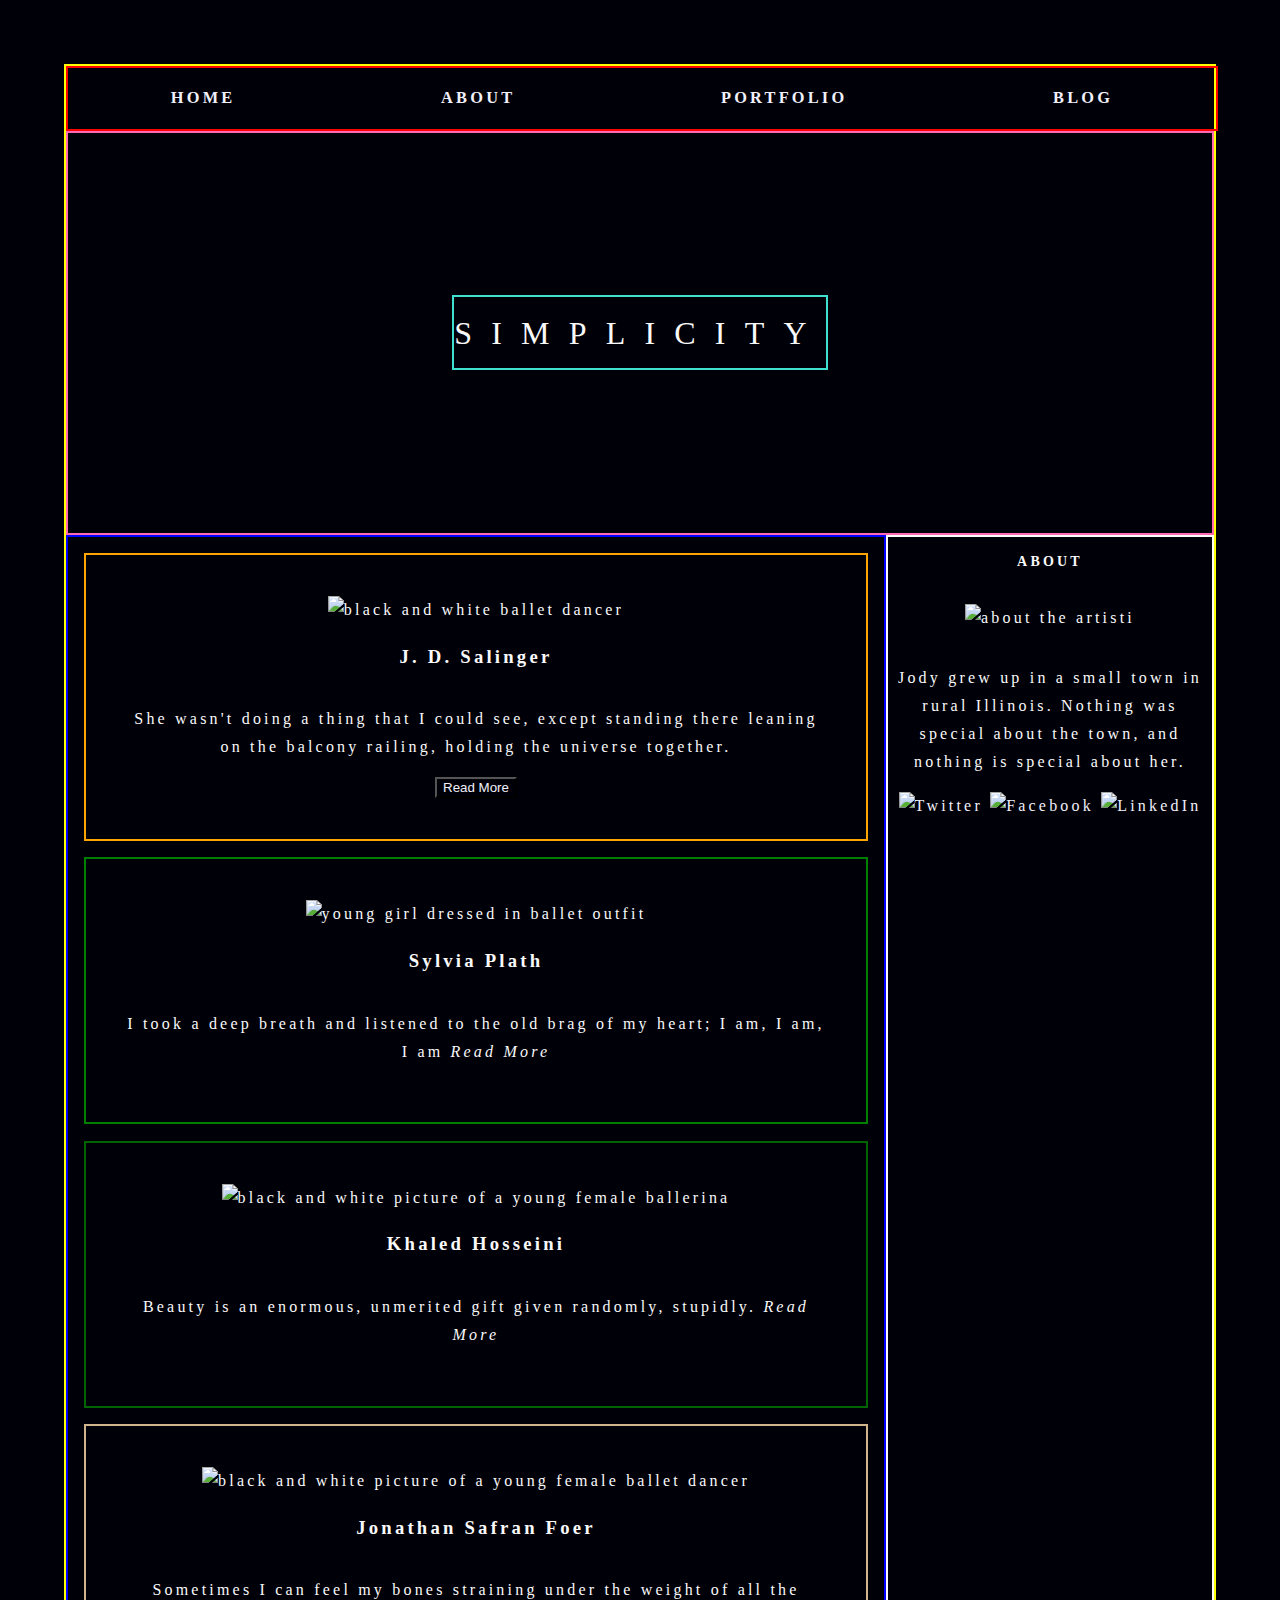
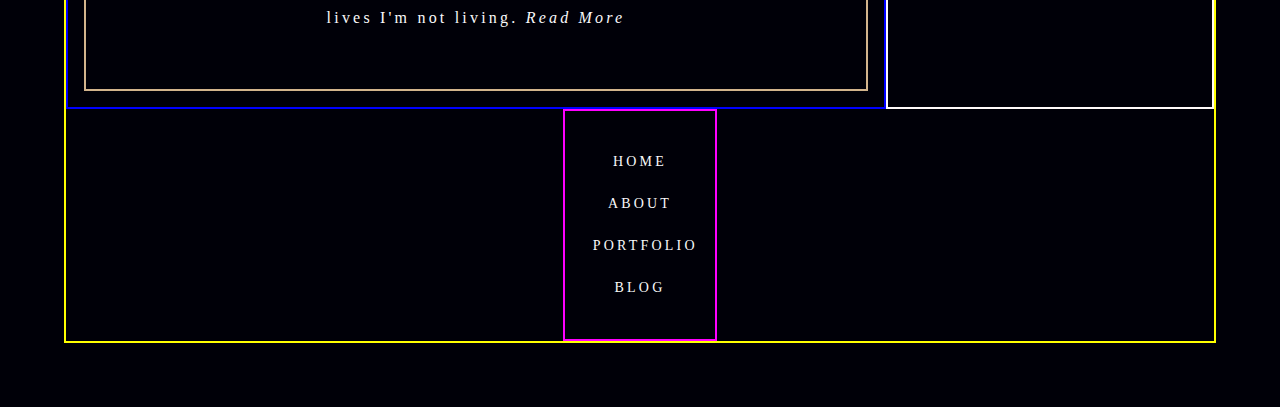
==== views/index.html @ 7d14f130 "Redid Everything!" ====
<!doctype html>
<html>
<head>
<meta charset="UTF-8">
<meta name="viewport" content="width=device-width, initial-scale=1">

<title>Sample Blog</title>
	<link rel="stylesheet" type="text/css" href="../css/style.css">
</head>

<body>
	<div class="content">
		<div class="navtexttop">
			<div><a href="#" id="linkone"><h3>home</h3></a></div>
			<div><a href="#" id="linktwo"><h3>about</h3></a></div>
			<div><a href="#" id="linkthree"><h3>portfolio</h3></a></div>
			<div><a href="#" id="linkfour"><h3>blog</h3></a></div>
		</div>
		<div class="header">
			<div class="headerbox">
				<h1>simplicity</h1>
			</div>
		</div>
			<div class="sidebar">
				<h2>About</h2>
				<p><img src="../images/about-the-artist.jpg" alt="about the artisti" id="artistimg"></p>
				<div class="abouttext"><p>Jody grew up in a small town in rural Illinois. Nothing was special about the town, and nothing is special about her. </p>
					<p>
						<a href="https://twitter.com" target="blank"><img src="../images/twitter.jpg" class="social" alt="Twitter"></a>
						<a href="https://facebook.com" target="blank"><img src="../images/fb.jpg" class="social" alt="Facebook"></a>
						<a href="https://linkedin.com" target="blank"><img src="../images/linkedin.jpg" class="social" alt="LinkedIn"></a>
					</p>
				</div>
			</div>
		<div class="bloglistings">
			<div id="one" class="postlink">
				<img src="../images/ballet images 01.jpg" alt="black and white ballet dancer"/>
				<h3>J. D. Salinger</h3>
				<p>She wasn't doing a thing that I could see, except standing there leaning on the balcony railing, holding the universe together.</p>
				<button class="readmorebutton" type="button" ><a href="Sample-Post-One.html">Read More</a></button>
			</div>
			<div id="two" class="postlink">
				<img src="../images/ballet images 04.jpg" alt="young girl dressed in ballet outfit"/>
				<h3>Sylvia Plath</h3>
				<p>I took a deep breath and listened to the old brag of my heart; I am, I am, I am <em>Read More</em></p>
			</div>
			<div id="three" class="postlink">
				<img src="../images/ballet-image-2.jpg" alt="black and white picture of a young female ballerina"/>
				<h3>Khaled Hosseini</h3>
				<p>Beauty is an enormous, unmerited gift given randomly, stupidly. <em>Read More</em></p>
			</div>
			<div id="four" class="postlink">
				<img src="../images/ballet images 01-2.jpg" alt="black and white picture of a young female ballet dancer"/>
				<h3>Jonathan Safran Foer</h3>
				<p>Sometimes I can feel my bones straining under the weight of all the lives I'm not living. <em>Read More</em></p>
			</div>
		</div>
		<div class="footer">
			<div class="navtextbottom">
				<p class="active">Home</p>
				<p>about</p>
				<p>portfolio</p>
				<p>blog</p>
			</div>
		</div>
	</div>
</body>
</html>
---- css/style.css ----
/* To import the other css stylesheets*/
@import "./small-screens-style.css";
@import "./larger-screens.css";

body{
	background-color: #000008;
	margin: 0px;
	color: #f9f9fa;
	letter-spacing: .2em;
	font-family: "open-sans";
	font-size: 16px;
	line-height: 1.75em;
	font-weight: 100;
}

h1 {
	text-transform: uppercase;
	letter-spacing: .6em;
	font-weight: 100;
}

h2{
	text-transform: uppercase;
	font-size: 14px;
}

.navtextbottom{
	text-transform: uppercase;
	margin: 5%;
	font-size: 14px;
}

a{
	color: #f0f0fa;
	text-decoration: none;

}

a:hover{
	color: #cccccc;
}

.content{
	display: grid;
	border: solid 2px yellow;
}

.header {
	display: flex;
	margin: 0px;
	color: #f9f9fa;
	background-image: url("../images/ballet-portraits.jpg");
	background-size: auto;
	background-position: center;
	background-repeat: no-repeat;
	grid-area: hd;
	border: solid 2px hotpink;
}

.headerbox{
	margin: auto;
	border: solid 2px turquoise;
}

.sidebar{
	display: flex;
	flex-direction: column;
	text-align: center;
	grid-area: sd;
	border: solid 2px snow;
}

.bloglistings{
	grid-area: main;
	text-align: center;
	border: solid 2px blue;
}

img.social{
	width: 25px;
	height: 25px;
}
button{
	background-color: #000008;
	color: #f9f9fa;
}
	
.footer {
	grid-area: ft;
	margin: auto;
	text-align: center;
	padding: 2%;
	border-top: 1px solid #444;
	border: solid 2px fuchsia;
}

#one{
	border: solid 2px orange;
}

#two{
	border: solid 2px green;
}

#three{
	border: solid 2px darkgreen;
}

#four{
	border: solid 2px tan;
}
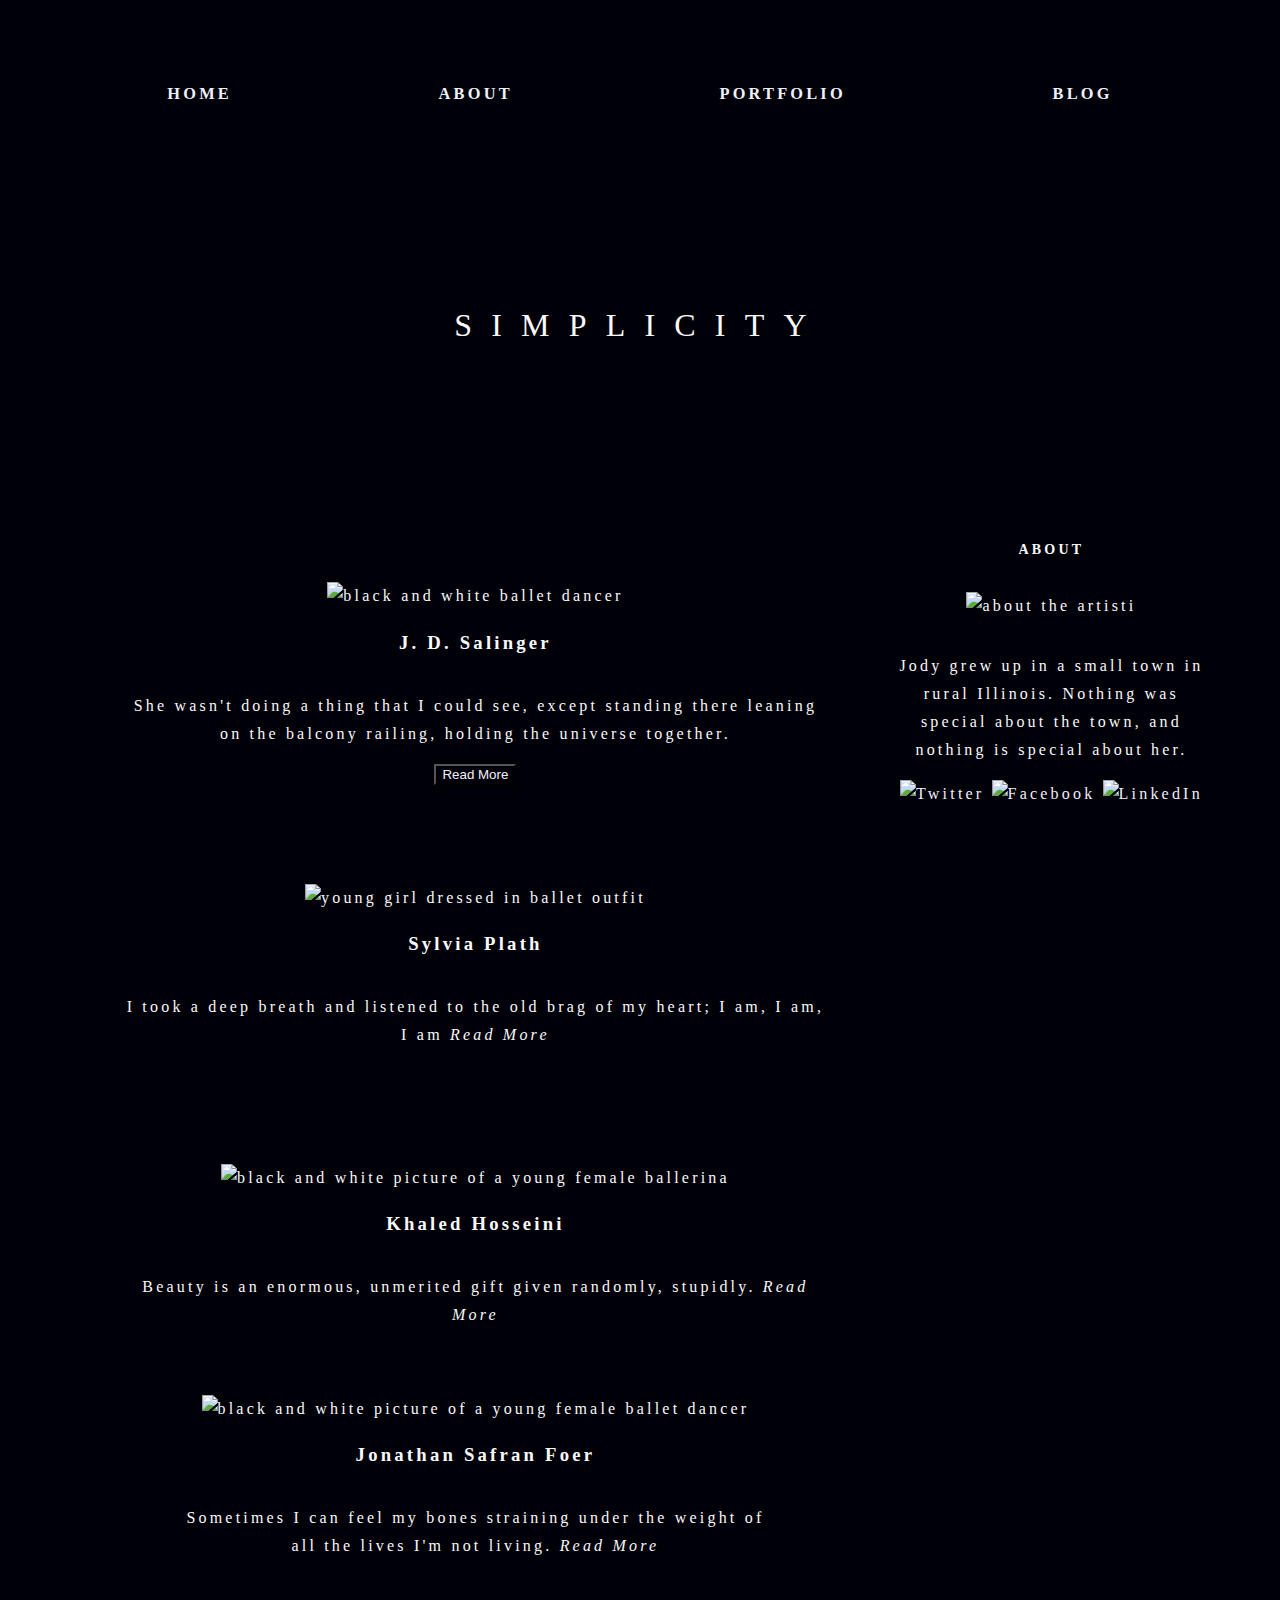
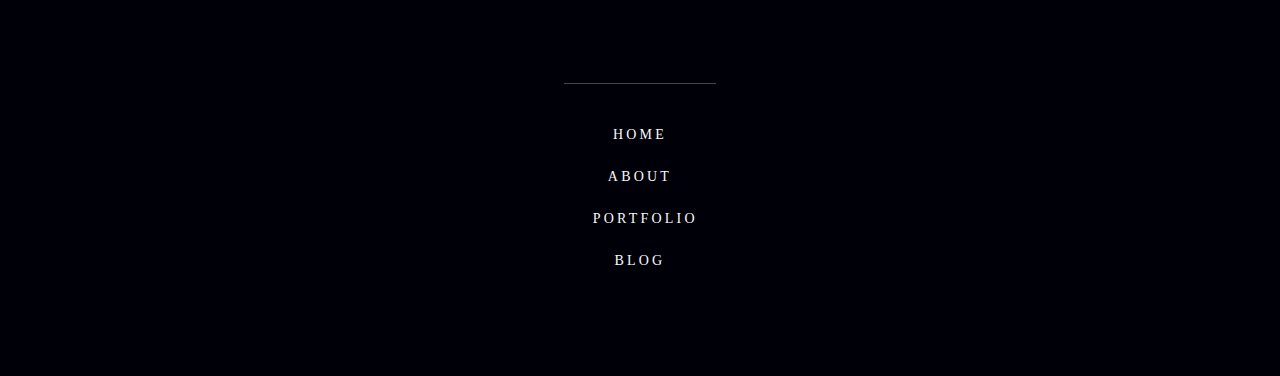
==== commit 4ef8f611: "Finished it off" ====
--- a/views/index.html
+++ b/views/index.html
@@ -33,27 +33,27 @@
 				</div>
 			</div>
 		<div class="bloglistings">
-			<div id="one" class="postlink">
+			<article id="one" class="postlink">
 				<img src="../images/ballet images 01.jpg" alt="black and white ballet dancer"/>
 				<h3>J. D. Salinger</h3>
 				<p>She wasn't doing a thing that I could see, except standing there leaning on the balcony railing, holding the universe together.</p>
 				<button class="readmorebutton" type="button" ><a href="Sample-Post-One.html">Read More</a></button>
-			</div>
-			<div id="two" class="postlink">
+			</article>
+			<article id="two" class="postlink">
 				<img src="../images/ballet images 04.jpg" alt="young girl dressed in ballet outfit"/>
 				<h3>Sylvia Plath</h3>
 				<p>I took a deep breath and listened to the old brag of my heart; I am, I am, I am <em>Read More</em></p>
-			</div>
-			<div id="three" class="postlink">
+			</article>
+			<article id="three" class="postlink">
 				<img src="../images/ballet-image-2.jpg" alt="black and white picture of a young female ballerina"/>
 				<h3>Khaled Hosseini</h3>
 				<p>Beauty is an enormous, unmerited gift given randomly, stupidly. <em>Read More</em></p>
-			</div>
-			<div id="four" class="postlink">
+			</arcticle>
+			<article id="four" class="postlink">
 				<img src="../images/ballet images 01-2.jpg" alt="black and white picture of a young female ballet dancer"/>
 				<h3>Jonathan Safran Foer</h3>
 				<p>Sometimes I can feel my bones straining under the weight of all the lives I'm not living. <em>Read More</em></p>
-			</div>
+			</article>
 		</div>
 		<div class="footer">
 			<div class="navtextbottom">
--- a/css/style.css
+++ b/css/style.css
@@ -1,6 +1,7 @@
 /* To import the other css stylesheets*/
 @import "./small-screens-style.css";
 @import "./larger-screens.css";
+@import "./style-post.css";
 
 body{
 	background-color: #000008;
@@ -42,7 +43,6 @@
 
 .content{
 	display: grid;
-	border: solid 2px yellow;
 }
 
 .header {
@@ -54,12 +54,10 @@
 	background-position: center;
 	background-repeat: no-repeat;
 	grid-area: hd;
-	border: solid 2px hotpink;
 }
 
 .headerbox{
 	margin: auto;
-	border: solid 2px turquoise;
 }
 
 .sidebar{
@@ -67,13 +65,11 @@
 	flex-direction: column;
 	text-align: center;
 	grid-area: sd;
-	border: solid 2px snow;
 }
 
 .bloglistings{
 	grid-area: main;
 	text-align: center;
-	border: solid 2px blue;
 }
 
 img.social{
@@ -91,21 +87,4 @@
 	text-align: center;
 	padding: 2%;
 	border-top: 1px solid #444;
-	border: solid 2px fuchsia;
-}
-
-#one{
-	border: solid 2px orange;
-}
-
-#two{
-	border: solid 2px green;
-}
-
-#three{
-	border: solid 2px darkgreen;
-}
-
-#four{
-	border: solid 2px tan;
-}
+}